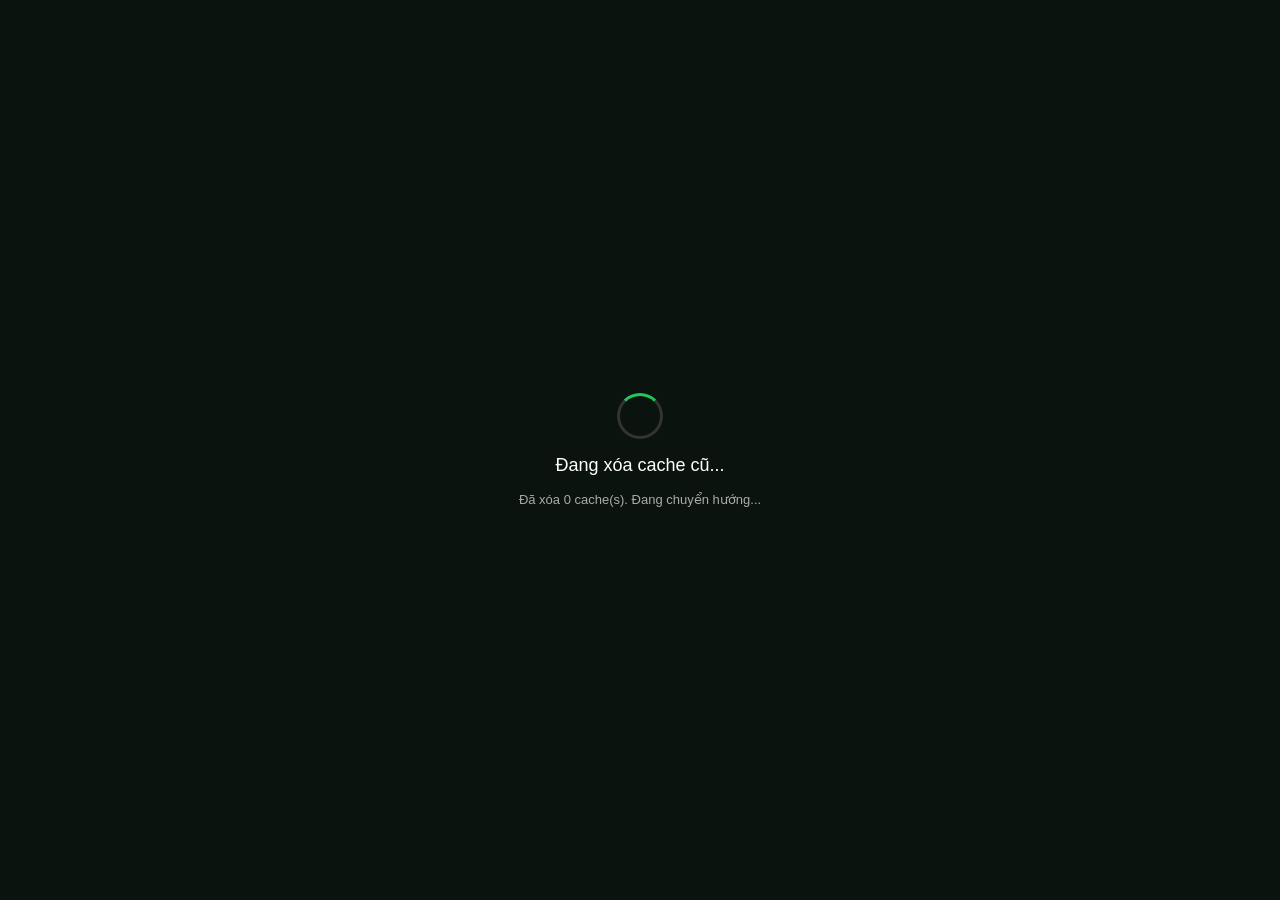
==== clear-cache.html @ 2a38361a "fix: SW v38 auto-clear cache + recovery page" ====
<!DOCTYPE html>
<html lang="vi">
<head>
  <meta charset="UTF-8">
  <title>Xóa cache - TPS1 Admin</title>
  <style>
    body { font-family: sans-serif; display:flex; align-items:center; justify-content:center; height:100vh; margin:0; background:#0B130E; color:#fff; flex-direction:column; gap:16px; }
    .msg { font-size:18px; }
    .sub { font-size:13px; color:#aaa; }
    .spinner { width:40px; height:40px; border:3px solid #333; border-top-color:#22c55e; border-radius:50%; animation:spin 0.8s linear infinite; }
    @keyframes spin { to { transform:rotate(360deg); } }
  </style>
</head>
<body>
  <div class="spinner"></div>
  <div class="msg">Đang xóa cache cũ...</div>
  <div class="sub" id="status">Vui lòng chờ</div>
  <script>
    const statusEl = document.getElementById('status');
    async function clearEverything() {
      try {
        // 1. Unregister tất cả service workers
        if ('serviceWorker' in navigator) {
          const registrations = await navigator.serviceWorker.getRegistrations();
          await Promise.all(registrations.map(r => r.unregister()));
          statusEl.textContent = `Đã xóa ${registrations.length} service worker(s)`;
        }
        // 2. Xóa tất cả cache
        const keys = await caches.keys();
        await Promise.all(keys.map(k => caches.delete(k)));
        statusEl.textContent = `Đã xóa ${keys.length} cache(s). Đang chuyển hướng...`;
        // 3. Redirect về admin sau 1.5s
        setTimeout(() => { window.location.replace('./index.html?v=' + Date.now()); }, 1500);
      } catch(e) {
        statusEl.textContent = 'Lỗi: ' + e.message;
      }
    }
    clearEverything();
  </script>
</body>
</html>
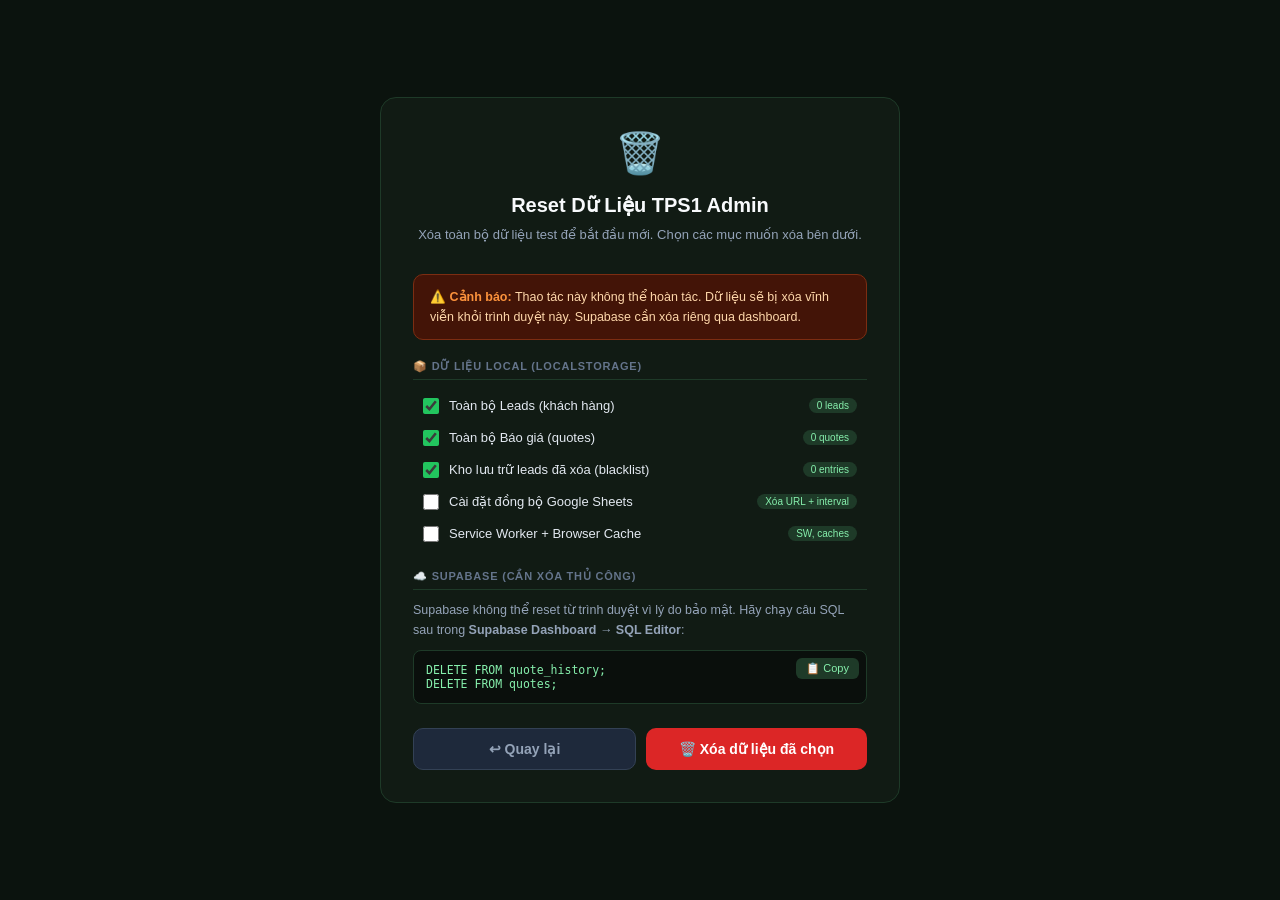
==== commit 2da56ff2: "feat: Nâng cấp trang reset data - chọn từng mục, đếm records, SQL Supabase" ====
--- a/clear-cache.html
+++ b/clear-cache.html
@@ -2,40 +2,243 @@
 <html lang="vi">
 <head>
   <meta charset="UTF-8">
-  <title>Xóa cache - TPS1 Admin</title>
+  <title>Reset Data - TPS1 Admin</title>
   <style>
-    body { font-family: sans-serif; display:flex; align-items:center; justify-content:center; height:100vh; margin:0; background:#0B130E; color:#fff; flex-direction:column; gap:16px; }
-    .msg { font-size:18px; }
-    .sub { font-size:13px; color:#aaa; }
-    .spinner { width:40px; height:40px; border:3px solid #333; border-top-color:#22c55e; border-radius:50%; animation:spin 0.8s linear infinite; }
-    @keyframes spin { to { transform:rotate(360deg); } }
+    * { box-sizing: border-box; margin: 0; padding: 0; }
+    body {
+      font-family: 'Segoe UI', sans-serif;
+      background: #0B130E;
+      color: #fff;
+      min-height: 100vh;
+      display: flex;
+      align-items: center;
+      justify-content: center;
+      flex-direction: column;
+      gap: 0;
+      padding: 24px;
+    }
+    .card {
+      background: #111b14;
+      border: 1px solid #1e3a28;
+      border-radius: 16px;
+      padding: 32px;
+      max-width: 520px;
+      width: 100%;
+    }
+    .card-icon { font-size: 40px; text-align: center; margin-bottom: 16px; }
+    h1 { font-size: 20px; font-weight: 700; color: #f8fafc; text-align: center; margin-bottom: 8px; }
+    .subtitle { font-size: 13px; color: #94a3b8; text-align: center; margin-bottom: 28px; line-height: 1.6; }
+    .section { margin-bottom: 20px; }
+    .section-title {
+      font-size: 11px;
+      font-weight: 700;
+      text-transform: uppercase;
+      letter-spacing: 0.8px;
+      color: #64748b;
+      margin-bottom: 10px;
+      padding-bottom: 6px;
+      border-bottom: 1px solid #1e3a28;
+    }
+    .checkbox-row {
+      display: flex;
+      align-items: center;
+      gap: 10px;
+      padding: 8px 10px;
+      border-radius: 8px;
+      cursor: pointer;
+      transition: background 0.15s;
+    }
+    .checkbox-row:hover { background: #1a2e20; }
+    .checkbox-row input[type="checkbox"] { width: 16px; height: 16px; cursor: pointer; accent-color: #22c55e; }
+    .checkbox-row label { font-size: 13px; color: #e2e8f0; cursor: pointer; flex: 1; }
+    .checkbox-row .badge {
+      font-size: 10px;
+      padding: 2px 8px;
+      border-radius: 20px;
+      background: #1e3a28;
+      color: #86efac;
+      white-space: nowrap;
+    }
+    .badge-red { background: #3b1010; color: #fca5a5; }
+
+    .btn-row { display: flex; gap: 10px; margin-top: 24px; }
+    .btn {
+      flex: 1;
+      padding: 12px 20px;
+      border-radius: 10px;
+      border: none;
+      font-size: 14px;
+      font-weight: 600;
+      cursor: pointer;
+      transition: all 0.2s;
+    }
+    .btn-danger { background: #dc2626; color: #fff; }
+    .btn-danger:hover { background: #b91c1c; }
+    .btn-secondary { background: #1e293b; color: #94a3b8; border: 1px solid #334155; }
+    .btn-secondary:hover { background: #273344; color: #e2e8f0; }
+
+    .log-box {
+      margin-top: 20px;
+      background: #0a0f0c;
+      border: 1px solid #1e3a28;
+      border-radius: 10px;
+      padding: 14px;
+      font-family: monospace;
+      font-size: 12px;
+      max-height: 200px;
+      overflow-y: auto;
+      display: none;
+    }
+    .log-line { margin-bottom: 4px; }
+    .log-ok { color: #86efac; }
+    .log-err { color: #fca5a5; }
+    .log-info { color: #7dd3fc; }
+
+    .warning-box {
+      background: #431407;
+      border: 1px solid #7c2d12;
+      border-radius: 10px;
+      padding: 12px 16px;
+      font-size: 12.5px;
+      color: #fed7aa;
+      margin-bottom: 20px;
+      line-height: 1.6;
+    }
+    .warning-box strong { color: #fb923c; }
   </style>
 </head>
 <body>
-  <div class="spinner"></div>
-  <div class="msg">Đang xóa cache cũ...</div>
-  <div class="sub" id="status">Vui lòng chờ</div>
+  <div class="card">
+    <div class="card-icon">🗑️</div>
+    <h1>Reset Dữ Liệu TPS1 Admin</h1>
+    <p class="subtitle">Xóa toàn bộ dữ liệu test để bắt đầu mới. Chọn các mục muốn xóa bên dưới.</p>
+
+    <div class="warning-box">
+      <strong>⚠️ Cảnh báo:</strong> Thao tác này không thể hoàn tác. Dữ liệu sẽ bị xóa vĩnh viễn khỏi trình duyệt này. Supabase cần xóa riêng qua dashboard.
+    </div>
+
+    <div class="section">
+      <div class="section-title">📦 Dữ liệu Local (localStorage)</div>
+      <div class="checkbox-row">
+        <input type="checkbox" id="cb-leads" checked>
+        <label for="cb-leads">Toàn bộ Leads (khách hàng)</label>
+        <span class="badge badge-red" id="count-leads">0 leads</span>
+      </div>
+      <div class="checkbox-row">
+        <input type="checkbox" id="cb-quotes" checked>
+        <label for="cb-quotes">Toàn bộ Báo giá (quotes)</label>
+        <span class="badge badge-red" id="count-quotes">0 quotes</span>
+      </div>
+      <div class="checkbox-row">
+        <input type="checkbox" id="cb-deleted" checked>
+        <label for="cb-deleted">Kho lưu trữ leads đã xóa (blacklist)</label>
+        <span class="badge" id="count-deleted">0 entries</span>
+      </div>
+      <div class="checkbox-row">
+        <input type="checkbox" id="cb-settings">
+        <label for="cb-settings">Cài đặt đồng bộ Google Sheets</label>
+        <span class="badge">Xóa URL + interval</span>
+      </div>
+      <div class="checkbox-row">
+        <input type="checkbox" id="cb-sw">
+        <label for="cb-sw">Service Worker + Browser Cache</label>
+        <span class="badge">SW, caches</span>
+      </div>
+    </div>
+
+    <div class="section">
+      <div class="section-title">☁️ Supabase (cần xóa thủ công)</div>
+      <p style="font-size:12.5px;color:#94a3b8;line-height:1.6;">
+        Supabase không thể reset từ trình duyệt vì lý do bảo mật. Hãy chạy câu SQL sau trong <strong>Supabase Dashboard → SQL Editor</strong>:
+      </p>
+      <div style="margin-top:10px;position:relative;">
+        <pre style="background:#0a0f0c;border:1px solid #1e3a28;border-radius:8px;padding:12px;font-size:11.5px;color:#86efac;overflow-x:auto;white-space:pre-wrap;">DELETE FROM quote_history;
+DELETE FROM quotes;</pre>
+        <button onclick="copySQL()" style="position:absolute;top:8px;right:8px;background:#1e3a28;color:#86efac;border:none;border-radius:6px;padding:4px 10px;font-size:11px;cursor:pointer;">📋 Copy</button>
+      </div>
+    </div>
+
+    <div class="btn-row">
+      <button class="btn btn-secondary" onclick="window.location.href='./index.html'">↩ Quay lại</button>
+      <button class="btn btn-danger" onclick="doReset()">🗑️ Xóa dữ liệu đã chọn</button>
+    </div>
+
+    <div class="log-box" id="log-box"></div>
+  </div>
+
   <script>
-    const statusEl = document.getElementById('status');
-    async function clearEverything() {
+    const logBox = document.getElementById('log-box');
+    function log(msg, type = 'ok') {
+      logBox.style.display = 'block';
+      const line = document.createElement('div');
+      line.className = `log-line log-${type}`;
+      line.textContent = msg;
+      logBox.appendChild(line);
+      logBox.scrollTop = logBox.scrollHeight;
+    }
+
+    function copySQL() {
+      navigator.clipboard.writeText('DELETE FROM quote_history;\nDELETE FROM quotes;')
+        .then(() => alert('✅ Đã copy SQL vào clipboard!'));
+    }
+
+    // Đếm records hiện có
+    function updateCounts() {
       try {
-        // 1. Unregister tất cả service workers
-        if ('serviceWorker' in navigator) {
-          const registrations = await navigator.serviceWorker.getRegistrations();
-          await Promise.all(registrations.map(r => r.unregister()));
-          statusEl.textContent = `Đã xóa ${registrations.length} service worker(s)`;
+        const leads = JSON.parse(localStorage.getItem('tps1_leads') || '[]');
+        const quotes = JSON.parse(localStorage.getItem('tps1_quotes') || '[]');
+        const deleted = JSON.parse(localStorage.getItem('tps1_deleted_leads') || '[]');
+        document.getElementById('count-leads').textContent = leads.length + ' leads';
+        document.getElementById('count-quotes').textContent = quotes.length + ' quotes';
+        document.getElementById('count-deleted').textContent = deleted.length + ' entries';
+      } catch(e) {}
+    }
+    updateCounts();
+
+    async function doReset() {
+      const btn = document.querySelector('.btn-danger');
+      btn.disabled = true;
+      btn.textContent = '⏳ Đang xóa...';
+
+      log('Bắt đầu reset...', 'info');
+
+      if (document.getElementById('cb-leads').checked) {
+        localStorage.removeItem('tps1_leads');
+        log('✅ Đã xóa toàn bộ leads');
+      }
+      if (document.getElementById('cb-quotes').checked) {
+        localStorage.removeItem('tps1_quotes');
+        log('✅ Đã xóa toàn bộ báo giá');
+      }
+      if (document.getElementById('cb-deleted').checked) {
+        localStorage.removeItem('tps1_deleted_leads');
+        localStorage.removeItem('tps1_deleted_phones');
+        log('✅ Đã xóa kho lưu trữ leads đã xóa (blacklist)');
+      }
+      if (document.getElementById('cb-settings').checked) {
+        localStorage.removeItem('tps1_settings');
+        log('✅ Đã xóa cài đặt đồng bộ');
+      }
+      if (document.getElementById('cb-sw').checked) {
+        try {
+          if ('serviceWorker' in navigator) {
+            const regs = await navigator.serviceWorker.getRegistrations();
+            await Promise.all(regs.map(r => r.unregister()));
+            log(`✅ Đã xóa ${regs.length} service worker(s)`);
+          }
+          const cacheKeys = await caches.keys();
+          await Promise.all(cacheKeys.map(k => caches.delete(k)));
+          log(`✅ Đã xóa ${cacheKeys.length} cache(s)`);
+        } catch(e) {
+          log('❌ Lỗi xóa SW/cache: ' + e.message, 'err');
         }
-        // 2. Xóa tất cả cache
-        const keys = await caches.keys();
-        await Promise.all(keys.map(k => caches.delete(k)));
-        statusEl.textContent = `Đã xóa ${keys.length} cache(s). Đang chuyển hướng...`;
-        // 3. Redirect về admin sau 1.5s
-        setTimeout(() => { window.location.replace('./index.html?v=' + Date.now()); }, 1500);
-      } catch(e) {
-        statusEl.textContent = 'Lỗi: ' + e.message;
-      }
-    }
-    clearEverything();
+      }
+
+      log('✅ Hoàn tất! Đang chuyển về Admin...', 'info');
+      setTimeout(() => {
+        window.location.replace('./index.html?reset=' + Date.now());
+      }, 2000);
+    }
   </script>
 </body>
 </html>
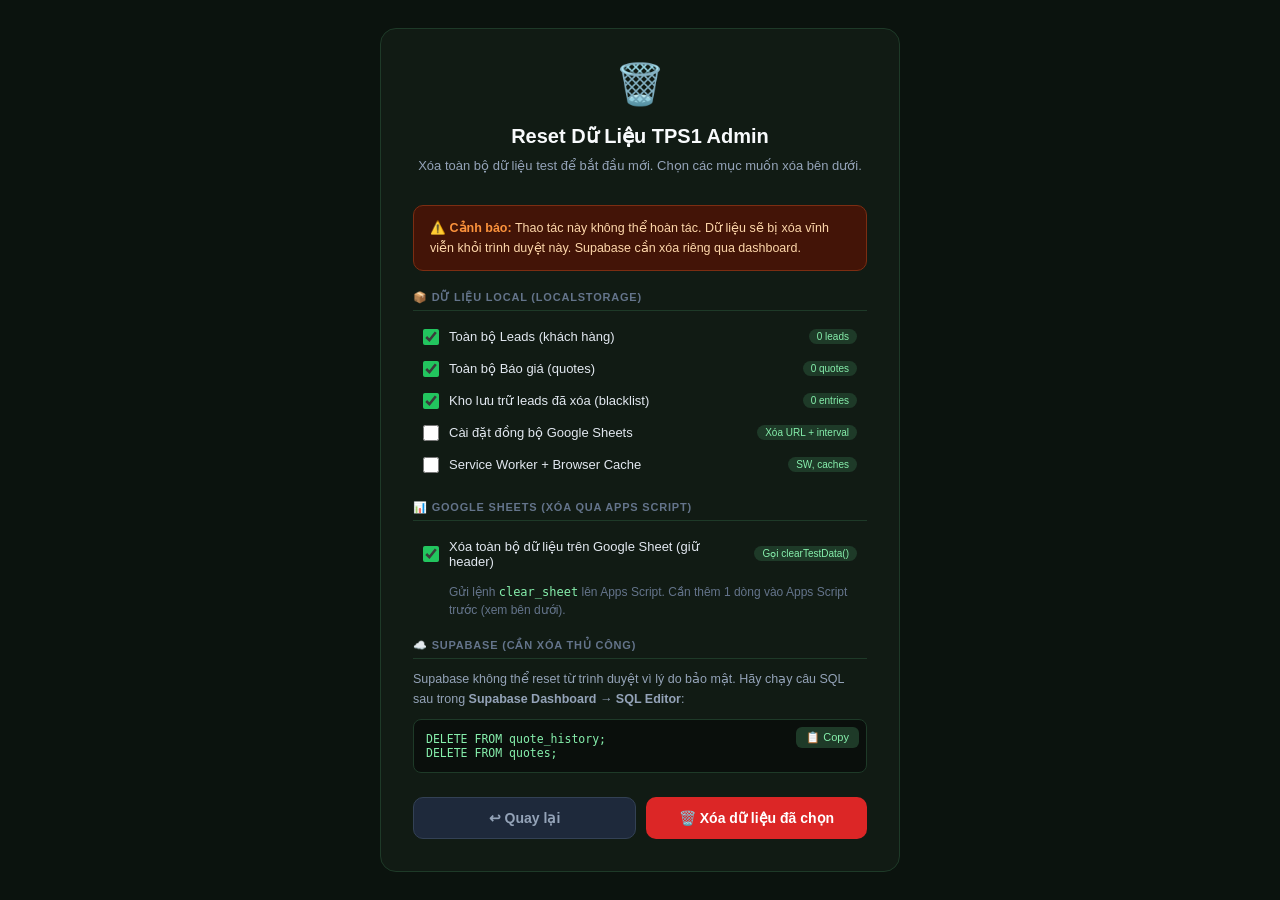
==== commit 556b6aa8: "feat: Reset page gọi Apps Script clear_sheet để xóa dữ liệu Google Sheet tự động" ====
--- a/clear-cache.html
+++ b/clear-cache.html
@@ -147,6 +147,16 @@
     </div>
 
     <div class="section">
+      <div class="section-title">📊 Google Sheets (xóa qua Apps Script)</div>
+      <div class="checkbox-row">
+        <input type="checkbox" id="cb-sheet" checked>
+        <label for="cb-sheet">Xóa toàn bộ dữ liệu trên Google Sheet (giữ header)</label>
+        <span class="badge badge-red">Gọi clearTestData()</span>
+      </div>
+      <p style="font-size:12px;color:#64748b;margin:6px 0 0 36px;line-height:1.5;">Gửi lệnh <code style="color:#86efac">clear_sheet</code> lên Apps Script. Cần thêm 1 dòng vào Apps Script trước (xem bên dưới).</p>
+    </div>
+
+    <div class="section">
       <div class="section-title">☁️ Supabase (cần xóa thủ công)</div>
       <p style="font-size:12.5px;color:#94a3b8;line-height:1.6;">
         Supabase không thể reset từ trình duyệt vì lý do bảo mật. Hãy chạy câu SQL sau trong <strong>Supabase Dashboard → SQL Editor</strong>:
@@ -168,6 +178,8 @@
 
   <script>
     const logBox = document.getElementById('log-box');
+    const APPS_SCRIPT_URL = 'https://script.google.com/macros/s/AKfycbwzSzAxX6tgXtVDt_U7PQFnXq5eupYTgBSEJ9VV7WOjY_I2tazX3wv-gYFOVLkxNSrW/exec';
+
     function log(msg, type = 'ok') {
       logBox.style.display = 'block';
       const line = document.createElement('div');
@@ -234,6 +246,28 @@
         }
       }
 
+      // Xóa Google Sheet qua Apps Script
+      if (document.getElementById('cb-sheet').checked) {
+        log('⏳ Đang xóa dữ liệu Google Sheet...', 'info');
+        try {
+          const resp = await fetch(APPS_SCRIPT_URL, {
+            method: 'POST',
+            headers: { 'Content-Type': 'text/plain;charset=utf-8' },
+            body: JSON.stringify({ action: 'clear_sheet' })
+          });
+          const result = await resp.json();
+          if (result.ok) {
+            log('✅ Google Sheet: ' + (result.message || 'Đã xóa thành công'));
+          } else {
+            log('❌ Sheet error: ' + (result.error || result.message || 'Unknown error'), 'err');
+            log('⚠️ Có thể chưa thêm action clear_sheet vào Apps Script. Chạy clearTestData() thủ công.', 'err');
+          }
+        } catch(e) {
+          log('❌ Không gọi được Apps Script: ' + e.message, 'err');
+          log('⚠️ Hãy vào Apps Script Editor → chạy clearTestData() thủ công.', 'err');
+        }
+      }
+
       log('✅ Hoàn tất! Đang chuyển về Admin...', 'info');
       setTimeout(() => {
         window.location.replace('./index.html?reset=' + Date.now());
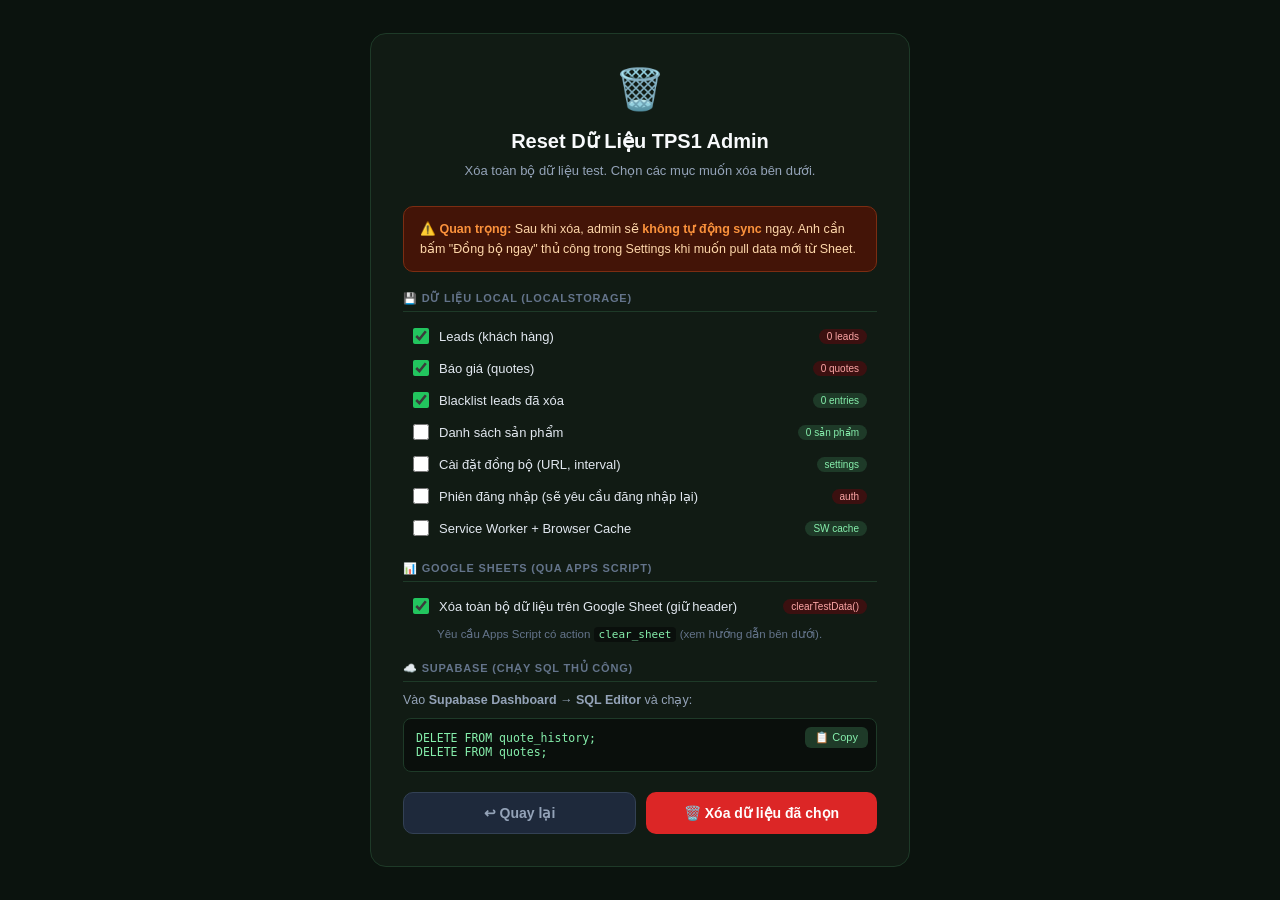
==== commit 64d6dfb3: "fix: Reset page xóa đúng tất cả keys, tắt auto-sync sau reset, thêm ?no_sync=1 flag" ====
--- a/clear-cache.html
+++ b/clear-cache.html
@@ -14,7 +14,6 @@
       align-items: center;
       justify-content: center;
       flex-direction: column;
-      gap: 0;
       padding: 24px;
     }
     .card {
@@ -22,163 +21,154 @@
       border: 1px solid #1e3a28;
       border-radius: 16px;
       padding: 32px;
-      max-width: 520px;
+      max-width: 540px;
       width: 100%;
     }
     .card-icon { font-size: 40px; text-align: center; margin-bottom: 16px; }
     h1 { font-size: 20px; font-weight: 700; color: #f8fafc; text-align: center; margin-bottom: 8px; }
-    .subtitle { font-size: 13px; color: #94a3b8; text-align: center; margin-bottom: 28px; line-height: 1.6; }
-    .section { margin-bottom: 20px; }
+    .subtitle { font-size: 13px; color: #94a3b8; text-align: center; margin-bottom: 24px; line-height: 1.6; }
+    .section { margin-bottom: 18px; }
     .section-title {
-      font-size: 11px;
-      font-weight: 700;
-      text-transform: uppercase;
-      letter-spacing: 0.8px;
-      color: #64748b;
-      margin-bottom: 10px;
-      padding-bottom: 6px;
-      border-bottom: 1px solid #1e3a28;
+      font-size: 11px; font-weight: 700; text-transform: uppercase;
+      letter-spacing: 0.8px; color: #64748b; margin-bottom: 8px;
+      padding-bottom: 6px; border-bottom: 1px solid #1e3a28;
     }
     .checkbox-row {
-      display: flex;
-      align-items: center;
-      gap: 10px;
-      padding: 8px 10px;
-      border-radius: 8px;
-      cursor: pointer;
-      transition: background 0.15s;
+      display: flex; align-items: center; gap: 10px;
+      padding: 8px 10px; border-radius: 8px; cursor: pointer; transition: background 0.15s;
     }
     .checkbox-row:hover { background: #1a2e20; }
     .checkbox-row input[type="checkbox"] { width: 16px; height: 16px; cursor: pointer; accent-color: #22c55e; }
     .checkbox-row label { font-size: 13px; color: #e2e8f0; cursor: pointer; flex: 1; }
-    .checkbox-row .badge {
-      font-size: 10px;
-      padding: 2px 8px;
-      border-radius: 20px;
-      background: #1e3a28;
-      color: #86efac;
-      white-space: nowrap;
+    .badge {
+      font-size: 10px; padding: 2px 8px; border-radius: 20px;
+      background: #1e3a28; color: #86efac; white-space: nowrap;
     }
     .badge-red { background: #3b1010; color: #fca5a5; }
-
-    .btn-row { display: flex; gap: 10px; margin-top: 24px; }
+    .warning-box {
+      background: #431407; border: 1px solid #7c2d12; border-radius: 10px;
+      padding: 12px 16px; font-size: 12.5px; color: #fed7aa; margin-bottom: 20px; line-height: 1.6;
+    }
+    .warning-box strong { color: #fb923c; }
+    .btn-row { display: flex; gap: 10px; margin-top: 20px; }
     .btn {
-      flex: 1;
-      padding: 12px 20px;
-      border-radius: 10px;
-      border: none;
-      font-size: 14px;
-      font-weight: 600;
-      cursor: pointer;
-      transition: all 0.2s;
+      flex: 1; padding: 12px 20px; border-radius: 10px; border: none;
+      font-size: 14px; font-weight: 600; cursor: pointer; transition: all 0.2s;
     }
     .btn-danger { background: #dc2626; color: #fff; }
-    .btn-danger:hover { background: #b91c1c; }
+    .btn-danger:hover:not(:disabled) { background: #b91c1c; }
+    .btn-danger:disabled { background: #7f1d1d; cursor: not-allowed; opacity: 0.7; }
     .btn-secondary { background: #1e293b; color: #94a3b8; border: 1px solid #334155; }
     .btn-secondary:hover { background: #273344; color: #e2e8f0; }
-
     .log-box {
-      margin-top: 20px;
-      background: #0a0f0c;
-      border: 1px solid #1e3a28;
-      border-radius: 10px;
-      padding: 14px;
-      font-family: monospace;
-      font-size: 12px;
-      max-height: 200px;
-      overflow-y: auto;
-      display: none;
-    }
-    .log-line { margin-bottom: 4px; }
+      margin-top: 16px; background: #0a0f0c; border: 1px solid #1e3a28;
+      border-radius: 10px; padding: 14px; font-family: monospace; font-size: 12px;
+      max-height: 240px; overflow-y: auto; display: none;
+    }
+    .log-line { margin-bottom: 5px; line-height: 1.4; }
     .log-ok { color: #86efac; }
     .log-err { color: #fca5a5; }
     .log-info { color: #7dd3fc; }
-
-    .warning-box {
-      background: #431407;
-      border: 1px solid #7c2d12;
-      border-radius: 10px;
-      padding: 12px 16px;
-      font-size: 12.5px;
-      color: #fed7aa;
-      margin-bottom: 20px;
-      line-height: 1.6;
-    }
-    .warning-box strong { color: #fb923c; }
+    .sql-block {
+      background:#0a0f0c; border:1px solid #1e3a28; border-radius:8px;
+      padding:12px; font-family:monospace; font-size:11.5px; color:#86efac;
+      margin-top:8px; position:relative;
+    }
+    .copy-btn {
+      position:absolute; top:8px; right:8px; background:#1e3a28; color:#86efac;
+      border:none; border-radius:6px; padding:4px 10px; font-size:11px; cursor:pointer;
+    }
+    .copy-btn:hover { background:#2d5a3d; }
+    code { color:#86efac; background:#0a0f0c; padding:1px 5px; border-radius:4px; font-size:11px; }
   </style>
 </head>
 <body>
   <div class="card">
     <div class="card-icon">🗑️</div>
     <h1>Reset Dữ Liệu TPS1 Admin</h1>
-    <p class="subtitle">Xóa toàn bộ dữ liệu test để bắt đầu mới. Chọn các mục muốn xóa bên dưới.</p>
+    <p class="subtitle">Xóa toàn bộ dữ liệu test. Chọn các mục muốn xóa bên dưới.</p>
 
     <div class="warning-box">
-      <strong>⚠️ Cảnh báo:</strong> Thao tác này không thể hoàn tác. Dữ liệu sẽ bị xóa vĩnh viễn khỏi trình duyệt này. Supabase cần xóa riêng qua dashboard.
-    </div>
-
+      <strong>⚠️ Quan trọng:</strong> Sau khi xóa, admin sẽ <strong>không tự động sync</strong> ngay. Anh cần bấm "Đồng bộ ngay" thủ công trong Settings khi muốn pull data mới từ Sheet.
+    </div>
+
+    <!-- LOCAL DATA -->
     <div class="section">
-      <div class="section-title">📦 Dữ liệu Local (localStorage)</div>
+      <div class="section-title">💾 Dữ liệu Local (localStorage)</div>
       <div class="checkbox-row">
         <input type="checkbox" id="cb-leads" checked>
-        <label for="cb-leads">Toàn bộ Leads (khách hàng)</label>
-        <span class="badge badge-red" id="count-leads">0 leads</span>
+        <label for="cb-leads">Leads (khách hàng)</label>
+        <span class="badge badge-red" id="count-leads">đang đếm...</span>
       </div>
       <div class="checkbox-row">
         <input type="checkbox" id="cb-quotes" checked>
-        <label for="cb-quotes">Toàn bộ Báo giá (quotes)</label>
-        <span class="badge badge-red" id="count-quotes">0 quotes</span>
+        <label for="cb-quotes">Báo giá (quotes)</label>
+        <span class="badge badge-red" id="count-quotes">đang đếm...</span>
       </div>
       <div class="checkbox-row">
         <input type="checkbox" id="cb-deleted" checked>
-        <label for="cb-deleted">Kho lưu trữ leads đã xóa (blacklist)</label>
-        <span class="badge" id="count-deleted">0 entries</span>
+        <label for="cb-deleted">Blacklist leads đã xóa</label>
+        <span class="badge" id="count-deleted">đang đếm...</span>
+      </div>
+      <div class="checkbox-row">
+        <input type="checkbox" id="cb-products">
+        <label for="cb-products">Danh sách sản phẩm</label>
+        <span class="badge" id="count-products">đang đếm...</span>
       </div>
       <div class="checkbox-row">
         <input type="checkbox" id="cb-settings">
-        <label for="cb-settings">Cài đặt đồng bộ Google Sheets</label>
-        <span class="badge">Xóa URL + interval</span>
+        <label for="cb-settings">Cài đặt đồng bộ (URL, interval)</label>
+        <span class="badge">settings</span>
+      </div>
+      <div class="checkbox-row">
+        <input type="checkbox" id="cb-auth">
+        <label for="cb-auth">Phiên đăng nhập (sẽ yêu cầu đăng nhập lại)</label>
+        <span class="badge badge-red">auth</span>
       </div>
       <div class="checkbox-row">
         <input type="checkbox" id="cb-sw">
         <label for="cb-sw">Service Worker + Browser Cache</label>
-        <span class="badge">SW, caches</span>
-      </div>
-    </div>
-
+        <span class="badge">SW cache</span>
+      </div>
+    </div>
+
+    <!-- GOOGLE SHEETS -->
     <div class="section">
-      <div class="section-title">📊 Google Sheets (xóa qua Apps Script)</div>
+      <div class="section-title">📊 Google Sheets (qua Apps Script)</div>
       <div class="checkbox-row">
         <input type="checkbox" id="cb-sheet" checked>
         <label for="cb-sheet">Xóa toàn bộ dữ liệu trên Google Sheet (giữ header)</label>
-        <span class="badge badge-red">Gọi clearTestData()</span>
-      </div>
-      <p style="font-size:12px;color:#64748b;margin:6px 0 0 36px;line-height:1.5;">Gửi lệnh <code style="color:#86efac">clear_sheet</code> lên Apps Script. Cần thêm 1 dòng vào Apps Script trước (xem bên dưới).</p>
-    </div>
-
+        <span class="badge badge-red">clearTestData()</span>
+      </div>
+      <p style="font-size:11.5px;color:#64748b;margin:4px 0 0 34px;line-height:1.5;">
+        Yêu cầu Apps Script có action <code>clear_sheet</code> (xem hướng dẫn bên dưới).
+      </p>
+    </div>
+
+    <!-- SUPABASE -->
     <div class="section">
-      <div class="section-title">☁️ Supabase (cần xóa thủ công)</div>
-      <p style="font-size:12.5px;color:#94a3b8;line-height:1.6;">
-        Supabase không thể reset từ trình duyệt vì lý do bảo mật. Hãy chạy câu SQL sau trong <strong>Supabase Dashboard → SQL Editor</strong>:
+      <div class="section-title">☁️ Supabase (chạy SQL thủ công)</div>
+      <p style="font-size:12.5px;color:#94a3b8;line-height:1.6;margin-bottom:6px;">
+        Vào <strong>Supabase Dashboard → SQL Editor</strong> và chạy:
       </p>
-      <div style="margin-top:10px;position:relative;">
-        <pre style="background:#0a0f0c;border:1px solid #1e3a28;border-radius:8px;padding:12px;font-size:11.5px;color:#86efac;overflow-x:auto;white-space:pre-wrap;">DELETE FROM quote_history;
+      <div class="sql-block">
+        <pre>DELETE FROM quote_history;
 DELETE FROM quotes;</pre>
-        <button onclick="copySQL()" style="position:absolute;top:8px;right:8px;background:#1e3a28;color:#86efac;border:none;border-radius:6px;padding:4px 10px;font-size:11px;cursor:pointer;">📋 Copy</button>
+        <button class="copy-btn" onclick="copySQL()">📋 Copy</button>
       </div>
     </div>
 
     <div class="btn-row">
       <button class="btn btn-secondary" onclick="window.location.href='./index.html'">↩ Quay lại</button>
-      <button class="btn btn-danger" onclick="doReset()">🗑️ Xóa dữ liệu đã chọn</button>
+      <button class="btn btn-danger" id="reset-btn" onclick="doReset()">🗑️ Xóa dữ liệu đã chọn</button>
     </div>
 
     <div class="log-box" id="log-box"></div>
   </div>
 
   <script>
+    const APPS_SCRIPT_URL = 'https://script.google.com/macros/s/AKfycbwzSzAxX6tgXtVDt_U7PQFnXq5eupYTgBSEJ9VV7WOjY_I2tazX3wv-gYFOVLkxNSrW/exec';
     const logBox = document.getElementById('log-box');
-    const APPS_SCRIPT_URL = 'https://script.google.com/macros/s/AKfycbwzSzAxX6tgXtVDt_U7PQFnXq5eupYTgBSEJ9VV7WOjY_I2tazX3wv-gYFOVLkxNSrW/exec';
 
     function log(msg, type = 'ok') {
       logBox.style.display = 'block';
@@ -191,46 +181,100 @@
 
     function copySQL() {
       navigator.clipboard.writeText('DELETE FROM quote_history;\nDELETE FROM quotes;')
-        .then(() => alert('✅ Đã copy SQL vào clipboard!'));
-    }
-
-    // Đếm records hiện có
+        .then(() => alert('✅ Đã copy SQL!'));
+    }
+
+    // Đếm records
     function updateCounts() {
       try {
-        const leads = JSON.parse(localStorage.getItem('tps1_leads') || '[]');
-        const quotes = JSON.parse(localStorage.getItem('tps1_quotes') || '[]');
-        const deleted = JSON.parse(localStorage.getItem('tps1_deleted_leads') || '[]');
-        document.getElementById('count-leads').textContent = leads.length + ' leads';
-        document.getElementById('count-quotes').textContent = quotes.length + ' quotes';
-        document.getElementById('count-deleted').textContent = deleted.length + ' entries';
+        const leads    = JSON.parse(localStorage.getItem('tps1_leads')         || '[]');
+        const quotes   = JSON.parse(localStorage.getItem('tps1_quotes')        || '[]');
+        const deleted  = JSON.parse(localStorage.getItem('tps1_deleted_leads') || '[]');
+        const products = JSON.parse(localStorage.getItem('tps1_products')      || '[]');
+        document.getElementById('count-leads').textContent    = leads.length + ' leads';
+        document.getElementById('count-quotes').textContent   = quotes.length + ' quotes';
+        document.getElementById('count-deleted').textContent  = deleted.length + ' entries';
+        document.getElementById('count-products').textContent = products.length + ' sản phẩm';
       } catch(e) {}
     }
     updateCounts();
 
     async function doReset() {
-      const btn = document.querySelector('.btn-danger');
+      const btn = document.getElementById('reset-btn');
       btn.disabled = true;
       btn.textContent = '⏳ Đang xóa...';
-
-      log('Bắt đầu reset...', 'info');
-
+      log('═══ BẮT ĐẦU RESET ═══', 'info');
+
+      // 1. Xóa Google Sheet TRƯỚC (trước khi xóa local để còn URL trong settings)
+      if (document.getElementById('cb-sheet').checked) {
+        log('⏳ Đang xóa dữ liệu trên Google Sheet...', 'info');
+        try {
+          const resp = await fetch(APPS_SCRIPT_URL, {
+            method: 'POST',
+            headers: { 'Content-Type': 'text/plain;charset=utf-8' },
+            body: JSON.stringify({ action: 'clear_sheet' })
+          });
+          const result = await resp.json().catch(() => ({}));
+          if (result.ok) {
+            log('✅ Google Sheet: ' + (result.message || 'Đã xóa thành công'));
+          } else {
+            log('⚠️ Sheet: ' + (result.error || result.message || 'Chưa thêm action clear_sheet vào Apps Script'), 'err');
+            log('   → Vào Apps Script Editor → chạy clearTestData() thủ công', 'err');
+          }
+        } catch(e) {
+          log('⚠️ Không gọi được Apps Script: ' + e.message, 'err');
+          log('   → Vào Apps Script Editor → chạy clearTestData() thủ công', 'err');
+        }
+      }
+
+      // 2. Xóa localStorage theo lựa chọn
       if (document.getElementById('cb-leads').checked) {
         localStorage.removeItem('tps1_leads');
-        log('✅ Đã xóa toàn bộ leads');
+        log('✅ Đã xóa toàn bộ leads (' + document.getElementById('count-leads').textContent + ')');
       }
       if (document.getElementById('cb-quotes').checked) {
         localStorage.removeItem('tps1_quotes');
-        log('✅ Đã xóa toàn bộ báo giá');
+        log('✅ Đã xóa toàn bộ báo giá (' + document.getElementById('count-quotes').textContent + ')');
       }
       if (document.getElementById('cb-deleted').checked) {
         localStorage.removeItem('tps1_deleted_leads');
         localStorage.removeItem('tps1_deleted_phones');
-        log('✅ Đã xóa kho lưu trữ leads đã xóa (blacklist)');
-      }
+        log('✅ Đã xóa blacklist leads đã xóa');
+      }
+      if (document.getElementById('cb-products').checked) {
+        localStorage.removeItem('tps1_products');
+        log('✅ Đã xóa danh sách sản phẩm');
+      }
+
+      // 3. Xóa settings NHƯNG ghi lại URL Apps Script để không mất config
+      const savedUrl = APPS_SCRIPT_URL;
       if (document.getElementById('cb-settings').checked) {
         localStorage.removeItem('tps1_settings');
         log('✅ Đã xóa cài đặt đồng bộ');
       }
+
+      // 4. Luôn lưu lại settings với syncInterval cao để KHÔNG tự sync ngay
+      // Điều này quan trọng: tránh data từ Sheet pull về ngay khi reload
+      const currentSettings = JSON.parse(localStorage.getItem('tps1_settings') || '{}');
+      localStorage.setItem('tps1_settings', JSON.stringify({
+        ...currentSettings,
+        sheetUrl: savedUrl,
+        syncInterval: 0,         // 0 = tắt auto sync
+        lastSync: null,
+        status: 'idle',
+        _resetAt: new Date().toISOString()
+      }));
+      log('✅ Đã tắt auto-sync (cần bấm thủ công khi muốn sync lại)', 'info');
+
+      // 5. Xóa auth nếu chọn
+      if (document.getElementById('cb-auth').checked) {
+        localStorage.removeItem('tps1_remember_auth');
+        localStorage.removeItem('tps1_authenticated');
+        sessionStorage.removeItem('tps1_authenticated');
+        log('✅ Đã xóa phiên đăng nhập');
+      }
+
+      // 6. Service Worker + Cache
       if (document.getElementById('cb-sw').checked) {
         try {
           if ('serviceWorker' in navigator) {
@@ -242,36 +286,15 @@
           await Promise.all(cacheKeys.map(k => caches.delete(k)));
           log(`✅ Đã xóa ${cacheKeys.length} cache(s)`);
         } catch(e) {
-          log('❌ Lỗi xóa SW/cache: ' + e.message, 'err');
+          log('⚠️ Lỗi xóa SW/cache: ' + e.message, 'err');
         }
       }
 
-      // Xóa Google Sheet qua Apps Script
-      if (document.getElementById('cb-sheet').checked) {
-        log('⏳ Đang xóa dữ liệu Google Sheet...', 'info');
-        try {
-          const resp = await fetch(APPS_SCRIPT_URL, {
-            method: 'POST',
-            headers: { 'Content-Type': 'text/plain;charset=utf-8' },
-            body: JSON.stringify({ action: 'clear_sheet' })
-          });
-          const result = await resp.json();
-          if (result.ok) {
-            log('✅ Google Sheet: ' + (result.message || 'Đã xóa thành công'));
-          } else {
-            log('❌ Sheet error: ' + (result.error || result.message || 'Unknown error'), 'err');
-            log('⚠️ Có thể chưa thêm action clear_sheet vào Apps Script. Chạy clearTestData() thủ công.', 'err');
-          }
-        } catch(e) {
-          log('❌ Không gọi được Apps Script: ' + e.message, 'err');
-          log('⚠️ Hãy vào Apps Script Editor → chạy clearTestData() thủ công.', 'err');
-        }
-      }
-
-      log('✅ Hoàn tất! Đang chuyển về Admin...', 'info');
+      log('═══ HOÀN TẤT ═══ Đang chuyển về Admin...', 'info');
       setTimeout(() => {
-        window.location.replace('./index.html?reset=' + Date.now());
-      }, 2000);
+        // no_sync=1 → app.js sẽ đọc param này và bỏ qua auto-sync lần đầu
+        window.location.replace('./index.html?no_sync=1&t=' + Date.now());
+      }, 2500);
     }
   </script>
 </body>
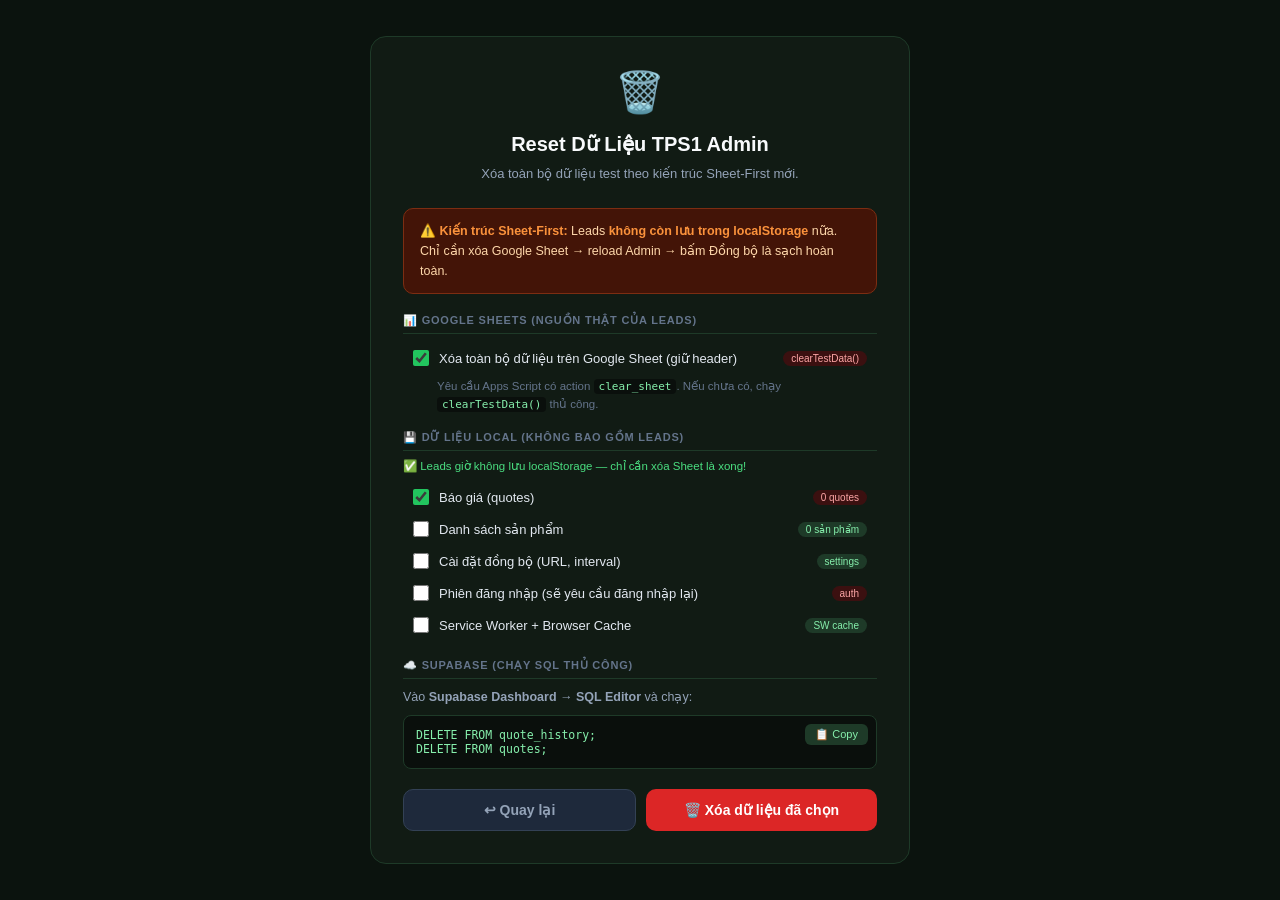
==== commit 06e82f64: "refactor: Sheet-First architecture - leads chi luu tren Sheet, xoa blacklist, don gian hoa sync" ====
--- a/clear-cache.html
+++ b/clear-cache.html
@@ -6,78 +6,39 @@
   <style>
     * { box-sizing: border-box; margin: 0; padding: 0; }
     body {
-      font-family: 'Segoe UI', sans-serif;
-      background: #0B130E;
-      color: #fff;
-      min-height: 100vh;
-      display: flex;
-      align-items: center;
-      justify-content: center;
-      flex-direction: column;
-      padding: 24px;
-    }
-    .card {
-      background: #111b14;
-      border: 1px solid #1e3a28;
-      border-radius: 16px;
-      padding: 32px;
-      max-width: 540px;
-      width: 100%;
-    }
+      font-family: 'Segoe UI', sans-serif; background: #0B130E; color: #fff;
+      min-height: 100vh; display: flex; align-items: center;
+      justify-content: center; flex-direction: column; padding: 24px;
+    }
+    .card { background: #111b14; border: 1px solid #1e3a28; border-radius: 16px; padding: 32px; max-width: 540px; width: 100%; }
     .card-icon { font-size: 40px; text-align: center; margin-bottom: 16px; }
     h1 { font-size: 20px; font-weight: 700; color: #f8fafc; text-align: center; margin-bottom: 8px; }
     .subtitle { font-size: 13px; color: #94a3b8; text-align: center; margin-bottom: 24px; line-height: 1.6; }
     .section { margin-bottom: 18px; }
-    .section-title {
-      font-size: 11px; font-weight: 700; text-transform: uppercase;
-      letter-spacing: 0.8px; color: #64748b; margin-bottom: 8px;
-      padding-bottom: 6px; border-bottom: 1px solid #1e3a28;
-    }
-    .checkbox-row {
-      display: flex; align-items: center; gap: 10px;
-      padding: 8px 10px; border-radius: 8px; cursor: pointer; transition: background 0.15s;
-    }
+    .section-title { font-size: 11px; font-weight: 700; text-transform: uppercase; letter-spacing: 0.8px; color: #64748b; margin-bottom: 8px; padding-bottom: 6px; border-bottom: 1px solid #1e3a28; }
+    .checkbox-row { display: flex; align-items: center; gap: 10px; padding: 8px 10px; border-radius: 8px; cursor: pointer; transition: background 0.15s; }
     .checkbox-row:hover { background: #1a2e20; }
     .checkbox-row input[type="checkbox"] { width: 16px; height: 16px; cursor: pointer; accent-color: #22c55e; }
     .checkbox-row label { font-size: 13px; color: #e2e8f0; cursor: pointer; flex: 1; }
-    .badge {
-      font-size: 10px; padding: 2px 8px; border-radius: 20px;
-      background: #1e3a28; color: #86efac; white-space: nowrap;
-    }
+    .badge { font-size: 10px; padding: 2px 8px; border-radius: 20px; background: #1e3a28; color: #86efac; white-space: nowrap; }
     .badge-red { background: #3b1010; color: #fca5a5; }
-    .warning-box {
-      background: #431407; border: 1px solid #7c2d12; border-radius: 10px;
-      padding: 12px 16px; font-size: 12.5px; color: #fed7aa; margin-bottom: 20px; line-height: 1.6;
-    }
+    .note-green { font-size: 11.5px; color: #4ade80; margin: 0 0 8px; }
+    .warning-box { background: #431407; border: 1px solid #7c2d12; border-radius: 10px; padding: 12px 16px; font-size: 12.5px; color: #fed7aa; margin-bottom: 20px; line-height: 1.6; }
     .warning-box strong { color: #fb923c; }
     .btn-row { display: flex; gap: 10px; margin-top: 20px; }
-    .btn {
-      flex: 1; padding: 12px 20px; border-radius: 10px; border: none;
-      font-size: 14px; font-weight: 600; cursor: pointer; transition: all 0.2s;
-    }
+    .btn { flex: 1; padding: 12px 20px; border-radius: 10px; border: none; font-size: 14px; font-weight: 600; cursor: pointer; transition: all 0.2s; }
     .btn-danger { background: #dc2626; color: #fff; }
     .btn-danger:hover:not(:disabled) { background: #b91c1c; }
     .btn-danger:disabled { background: #7f1d1d; cursor: not-allowed; opacity: 0.7; }
     .btn-secondary { background: #1e293b; color: #94a3b8; border: 1px solid #334155; }
     .btn-secondary:hover { background: #273344; color: #e2e8f0; }
-    .log-box {
-      margin-top: 16px; background: #0a0f0c; border: 1px solid #1e3a28;
-      border-radius: 10px; padding: 14px; font-family: monospace; font-size: 12px;
-      max-height: 240px; overflow-y: auto; display: none;
-    }
+    .log-box { margin-top: 16px; background: #0a0f0c; border: 1px solid #1e3a28; border-radius: 10px; padding: 14px; font-family: monospace; font-size: 12px; max-height: 240px; overflow-y: auto; display: none; }
     .log-line { margin-bottom: 5px; line-height: 1.4; }
     .log-ok { color: #86efac; }
     .log-err { color: #fca5a5; }
     .log-info { color: #7dd3fc; }
-    .sql-block {
-      background:#0a0f0c; border:1px solid #1e3a28; border-radius:8px;
-      padding:12px; font-family:monospace; font-size:11.5px; color:#86efac;
-      margin-top:8px; position:relative;
-    }
-    .copy-btn {
-      position:absolute; top:8px; right:8px; background:#1e3a28; color:#86efac;
-      border:none; border-radius:6px; padding:4px 10px; font-size:11px; cursor:pointer;
-    }
+    .sql-block { background:#0a0f0c; border:1px solid #1e3a28; border-radius:8px; padding:12px; font-family:monospace; font-size:11.5px; color:#86efac; margin-top:8px; position:relative; }
+    .copy-btn { position:absolute; top:8px; right:8px; background:#1e3a28; color:#86efac; border:none; border-radius:6px; padding:4px 10px; font-size:11px; cursor:pointer; }
     .copy-btn:hover { background:#2d5a3d; }
     code { color:#86efac; background:#0a0f0c; padding:1px 5px; border-radius:4px; font-size:11px; }
   </style>
@@ -86,31 +47,35 @@
   <div class="card">
     <div class="card-icon">🗑️</div>
     <h1>Reset Dữ Liệu TPS1 Admin</h1>
-    <p class="subtitle">Xóa toàn bộ dữ liệu test. Chọn các mục muốn xóa bên dưới.</p>
+    <p class="subtitle">Xóa toàn bộ dữ liệu test theo kiến trúc Sheet-First mới.</p>
 
     <div class="warning-box">
-      <strong>⚠️ Quan trọng:</strong> Sau khi xóa, admin sẽ <strong>không tự động sync</strong> ngay. Anh cần bấm "Đồng bộ ngay" thủ công trong Settings khi muốn pull data mới từ Sheet.
+      <strong>⚠️ Kiến trúc Sheet-First:</strong> Leads <strong>không còn lưu trong localStorage</strong> nữa. Chỉ cần xóa Google Sheet → reload Admin → bấm Đồng bộ là sạch hoàn toàn.
+    </div>
+
+    <!-- GOOGLE SHEETS — Mục quan trọng nhất -->
+    <div class="section">
+      <div class="section-title">📊 Google Sheets (nguồn thật của Leads)</div>
+      <div class="checkbox-row">
+        <input type="checkbox" id="cb-sheet" checked>
+        <label for="cb-sheet">Xóa toàn bộ dữ liệu trên Google Sheet (giữ header)</label>
+        <span class="badge badge-red">clearTestData()</span>
+      </div>
+      <p style="font-size:11.5px;color:#64748b;margin:4px 0 0 34px;line-height:1.5;">
+        Yêu cầu Apps Script có action <code>clear_sheet</code>. Nếu chưa có, chạy <code>clearTestData()</code> thủ công.
+      </p>
     </div>
 
     <!-- LOCAL DATA -->
     <div class="section">
-      <div class="section-title">💾 Dữ liệu Local (localStorage)</div>
-      <div class="checkbox-row">
-        <input type="checkbox" id="cb-leads" checked>
-        <label for="cb-leads">Leads (khách hàng)</label>
-        <span class="badge badge-red" id="count-leads">đang đếm...</span>
-      </div>
+      <div class="section-title">💾 Dữ liệu Local (không bao gồm leads)</div>
+      <p class="note-green">✅ Leads giờ không lưu localStorage — chỉ cần xóa Sheet là xong!</p>
       <div class="checkbox-row">
         <input type="checkbox" id="cb-quotes" checked>
         <label for="cb-quotes">Báo giá (quotes)</label>
         <span class="badge badge-red" id="count-quotes">đang đếm...</span>
       </div>
       <div class="checkbox-row">
-        <input type="checkbox" id="cb-deleted" checked>
-        <label for="cb-deleted">Blacklist leads đã xóa</label>
-        <span class="badge" id="count-deleted">đang đếm...</span>
-      </div>
-      <div class="checkbox-row">
         <input type="checkbox" id="cb-products">
         <label for="cb-products">Danh sách sản phẩm</label>
         <span class="badge" id="count-products">đang đếm...</span>
@@ -130,19 +95,6 @@
         <label for="cb-sw">Service Worker + Browser Cache</label>
         <span class="badge">SW cache</span>
       </div>
-    </div>
-
-    <!-- GOOGLE SHEETS -->
-    <div class="section">
-      <div class="section-title">📊 Google Sheets (qua Apps Script)</div>
-      <div class="checkbox-row">
-        <input type="checkbox" id="cb-sheet" checked>
-        <label for="cb-sheet">Xóa toàn bộ dữ liệu trên Google Sheet (giữ header)</label>
-        <span class="badge badge-red">clearTestData()</span>
-      </div>
-      <p style="font-size:11.5px;color:#64748b;margin:4px 0 0 34px;line-height:1.5;">
-        Yêu cầu Apps Script có action <code>clear_sheet</code> (xem hướng dẫn bên dưới).
-      </p>
     </div>
 
     <!-- SUPABASE -->
@@ -184,16 +136,11 @@
         .then(() => alert('✅ Đã copy SQL!'));
     }
 
-    // Đếm records
     function updateCounts() {
       try {
-        const leads    = JSON.parse(localStorage.getItem('tps1_leads')         || '[]');
-        const quotes   = JSON.parse(localStorage.getItem('tps1_quotes')        || '[]');
-        const deleted  = JSON.parse(localStorage.getItem('tps1_deleted_leads') || '[]');
-        const products = JSON.parse(localStorage.getItem('tps1_products')      || '[]');
-        document.getElementById('count-leads').textContent    = leads.length + ' leads';
+        const quotes   = JSON.parse(localStorage.getItem('tps1_quotes')   || '[]');
+        const products = JSON.parse(localStorage.getItem('tps1_products') || '[]');
         document.getElementById('count-quotes').textContent   = quotes.length + ' quotes';
-        document.getElementById('count-deleted').textContent  = deleted.length + ' entries';
         document.getElementById('count-products').textContent = products.length + ' sản phẩm';
       } catch(e) {}
     }
@@ -205,7 +152,7 @@
       btn.textContent = '⏳ Đang xóa...';
       log('═══ BẮT ĐẦU RESET ═══', 'info');
 
-      // 1. Xóa Google Sheet TRƯỚC (trước khi xóa local để còn URL trong settings)
+      // 1. Xóa Google Sheet TRƯỚC (nguồn thật duy nhất của Leads)
       if (document.getElementById('cb-sheet').checked) {
         log('⏳ Đang xóa dữ liệu trên Google Sheet...', 'info');
         try {
@@ -218,7 +165,7 @@
           if (result.ok) {
             log('✅ Google Sheet: ' + (result.message || 'Đã xóa thành công'));
           } else {
-            log('⚠️ Sheet: ' + (result.error || result.message || 'Chưa thêm action clear_sheet vào Apps Script'), 'err');
+            log('⚠️ Sheet: ' + (result.error || result.message || 'Chưa có action clear_sheet trong Apps Script'), 'err');
             log('   → Vào Apps Script Editor → chạy clearTestData() thủ công', 'err');
           }
         } catch(e) {
@@ -227,44 +174,39 @@
         }
       }
 
-      // 2. Xóa localStorage theo lựa chọn
-      if (document.getElementById('cb-leads').checked) {
-        localStorage.removeItem('tps1_leads');
-        log('✅ Đã xóa toàn bộ leads (' + document.getElementById('count-leads').textContent + ')');
-      }
+      // 2. Xóa session cache leads + dọn key cũ
+      sessionStorage.removeItem('tps1_leads_cache');
+      localStorage.removeItem('tps1_leads');
+      localStorage.removeItem('tps1_deleted_leads');
+      localStorage.removeItem('tps1_deleted_phones');
+      log('✅ Đã xóa cache leads (load lại từ Sheet khi sync)');
+
+      // 3. Xóa báo giá nếu chọn
       if (document.getElementById('cb-quotes').checked) {
         localStorage.removeItem('tps1_quotes');
-        log('✅ Đã xóa toàn bộ báo giá (' + document.getElementById('count-quotes').textContent + ')');
-      }
-      if (document.getElementById('cb-deleted').checked) {
-        localStorage.removeItem('tps1_deleted_leads');
-        localStorage.removeItem('tps1_deleted_phones');
-        log('✅ Đã xóa blacklist leads đã xóa');
+        log('✅ Đã xóa toàn bộ báo giá local');
       }
       if (document.getElementById('cb-products').checked) {
         localStorage.removeItem('tps1_products');
         log('✅ Đã xóa danh sách sản phẩm');
       }
 
-      // 3. Xóa settings NHƯNG ghi lại URL Apps Script để không mất config
+      // 4. Settings: giữ URL nhưng tắt auto-sync để không pull Sheet ngay
       const savedUrl = APPS_SCRIPT_URL;
       if (document.getElementById('cb-settings').checked) {
         localStorage.removeItem('tps1_settings');
         log('✅ Đã xóa cài đặt đồng bộ');
       }
-
-      // 4. Luôn lưu lại settings với syncInterval cao để KHÔNG tự sync ngay
-      // Điều này quan trọng: tránh data từ Sheet pull về ngay khi reload
       const currentSettings = JSON.parse(localStorage.getItem('tps1_settings') || '{}');
       localStorage.setItem('tps1_settings', JSON.stringify({
         ...currentSettings,
         sheetUrl: savedUrl,
-        syncInterval: 0,         // 0 = tắt auto sync
+        syncInterval: 0,
         lastSync: null,
         status: 'idle',
         _resetAt: new Date().toISOString()
       }));
-      log('✅ Đã tắt auto-sync (cần bấm thủ công khi muốn sync lại)', 'info');
+      log('✅ Đã tắt auto-sync (bấm "Đồng bộ ngay" thủ công khi cần)', 'info');
 
       // 5. Xóa auth nếu chọn
       if (document.getElementById('cb-auth').checked) {
@@ -292,7 +234,6 @@
 
       log('═══ HOÀN TẤT ═══ Đang chuyển về Admin...', 'info');
       setTimeout(() => {
-        // no_sync=1 → app.js sẽ đọc param này và bỏ qua auto-sync lần đầu
         window.location.replace('./index.html?no_sync=1&t=' + Date.now());
       }, 2500);
     }
